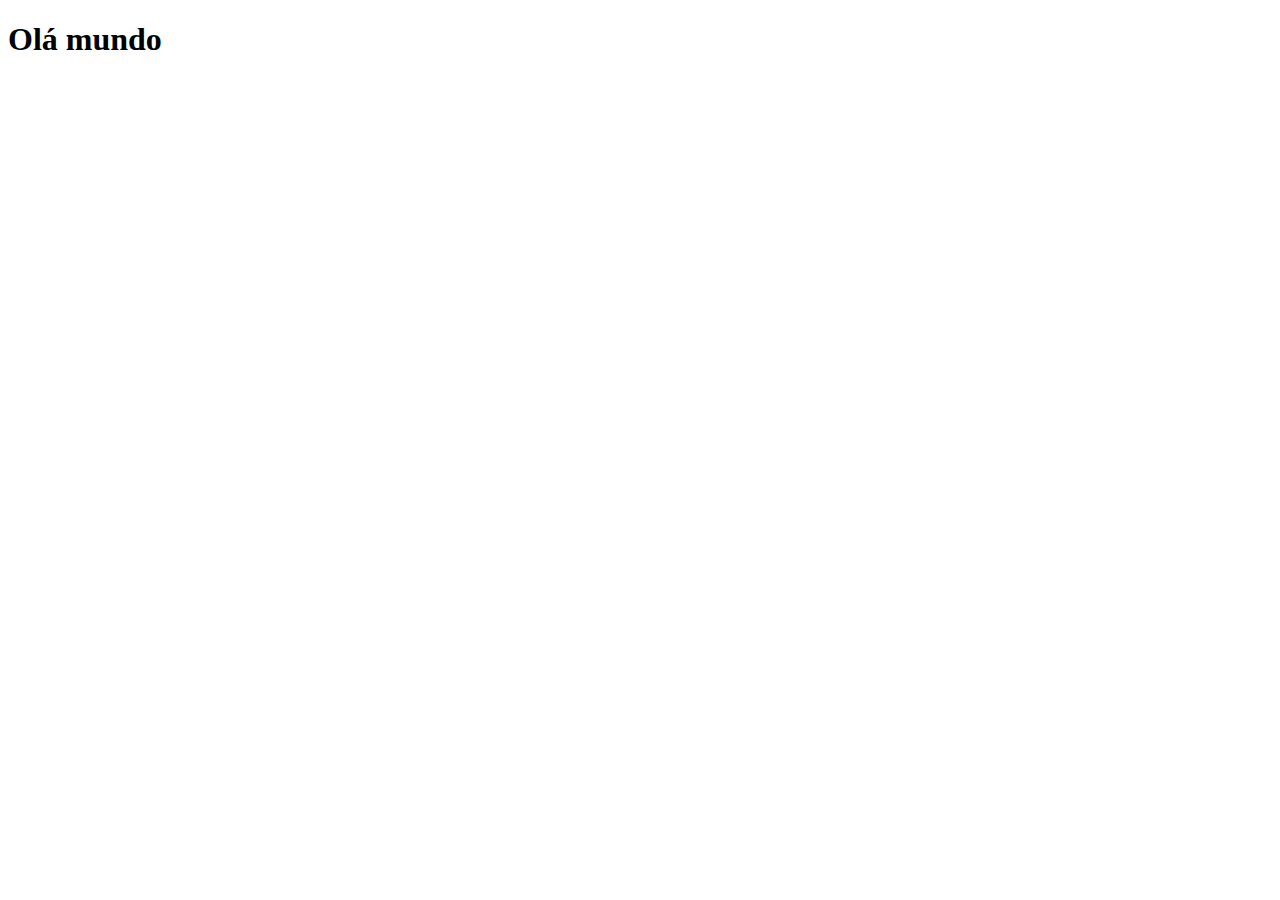
==== index.html @ 32af5d17 "Criei a pagina principal" ====
<!DOCTYPE html>
<html lang="pt-br">
<head>
    <meta charset="UTF-8">
    <meta name="viewport" content="width=device-width, initial-scale=1.0">
  <link rel="shortcut icon" href="__MACOSX/favicon.ico" type="image/x-icon">
    <title>Projeto redes sociais</title>
</head>
<body>
    <h1>Olá mundo</h1>
    
</body>
</html>
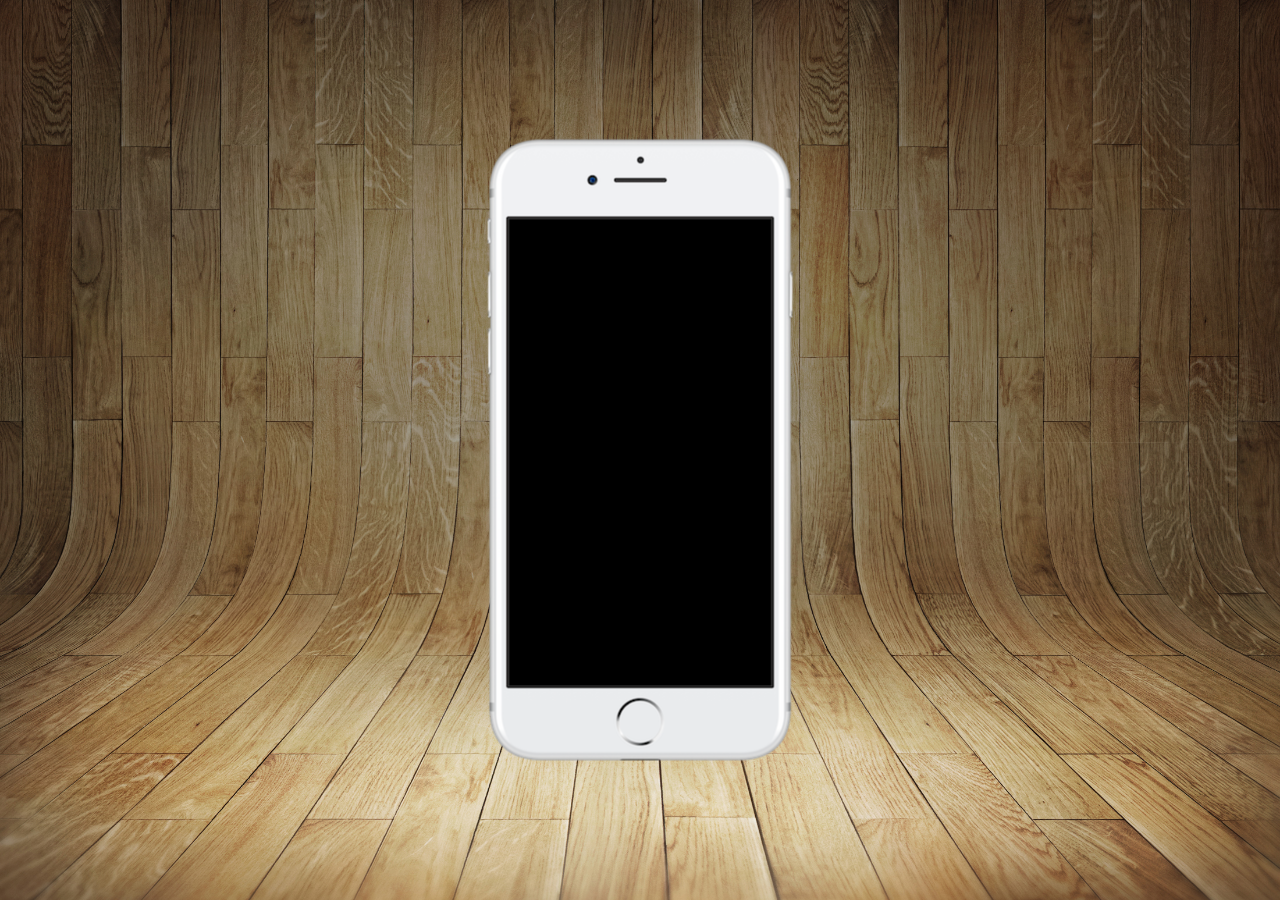
==== commit c60091ff: "Inicio projeto redes sociais" ====
--- a/index.html
+++ b/index.html
@@ -4,10 +4,18 @@
     <meta charset="UTF-8">
     <meta name="viewport" content="width=device-width, initial-scale=1.0">
   <link rel="shortcut icon" href="__MACOSX/favicon.ico" type="image/x-icon">
-    <title>Projeto redes sociais</title>
+  <link rel="stylesheet" href="estilos/style.css">  
+  <title>Projeto redes sociais</title>
 </head>
 <body>
-    <h1>Olá mundo</h1>
+    <main>
+        <section id="telefone">
+
+        </section>
+        <section id="redes-sociais">
+
+        </section>
+    </main>
     
 </body>
 </html>--- a/estilos/style.css
+++ b/estilos/style.css
@@ -0,0 +1,35 @@
+@charset "UTF-8";
+
+*{
+    margin: 0px;
+    padding: 0px;
+    font-family: Arial, Helvetica, sans-serif;
+}
+body{
+    height: 100vh;
+    width: 100vw;
+    background-color: black;
+}
+body{
+    background: url(../__MACOSX/pacote-d013/imagens/fundo-madeira.jpg) no-repeat top center;
+background-size: cover;
+background-attachment: fixed;
+
+}
+
+main{
+    position: relative;
+    height: 100vh;
+    position: relative;
+    
+}
+section#telefone{
+    position: absolute;
+    top: 50%;
+    left: 50%;
+    transform: translate(-50%, -50%);
+    height: 627px;
+    width: 311px;
+    
+    background: url(../__MACOSX/pacote-d013/imagens/frame-iphone.png) no-repeat;
+}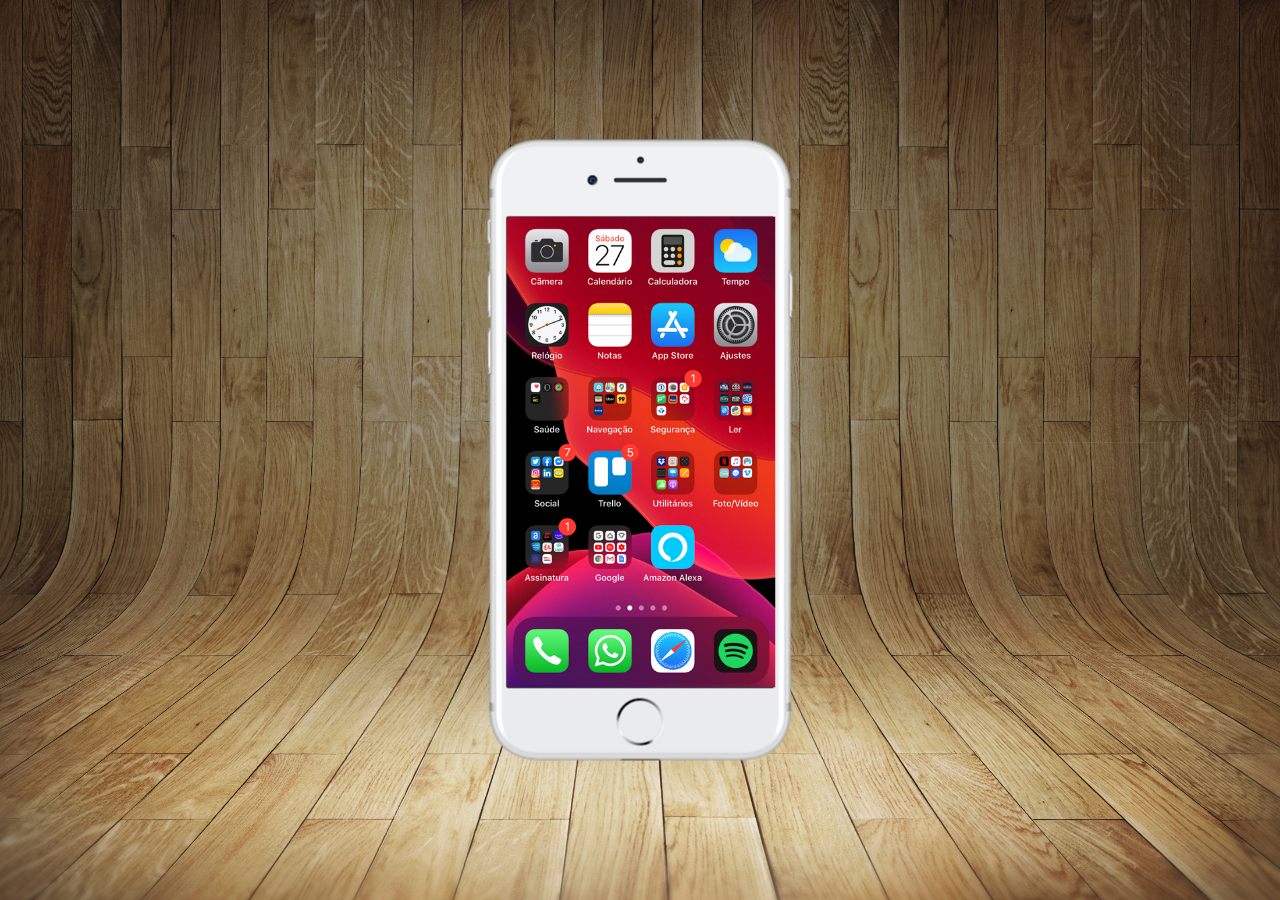
==== commit e100a075: "Iframe tela" ====
--- a/index.html
+++ b/index.html
@@ -10,6 +10,7 @@
 <body>
     <main>
         <section id="telefone">
+            <iframe src="home.html" name="tela" id="tela" frameborder="0"></iframe>
 
         </section>
         <section id="redes-sociais">
--- a/estilos/style.css
+++ b/estilos/style.css
@@ -32,4 +32,11 @@
     width: 311px;
     
     background: url(../__MACOSX/pacote-d013/imagens/frame-iphone.png) no-repeat;
+}
+iframe#tela{
+    position: relative;
+    top: 80px;
+    left: 22px;
+    width: 269px;
+    height: 471px;
 }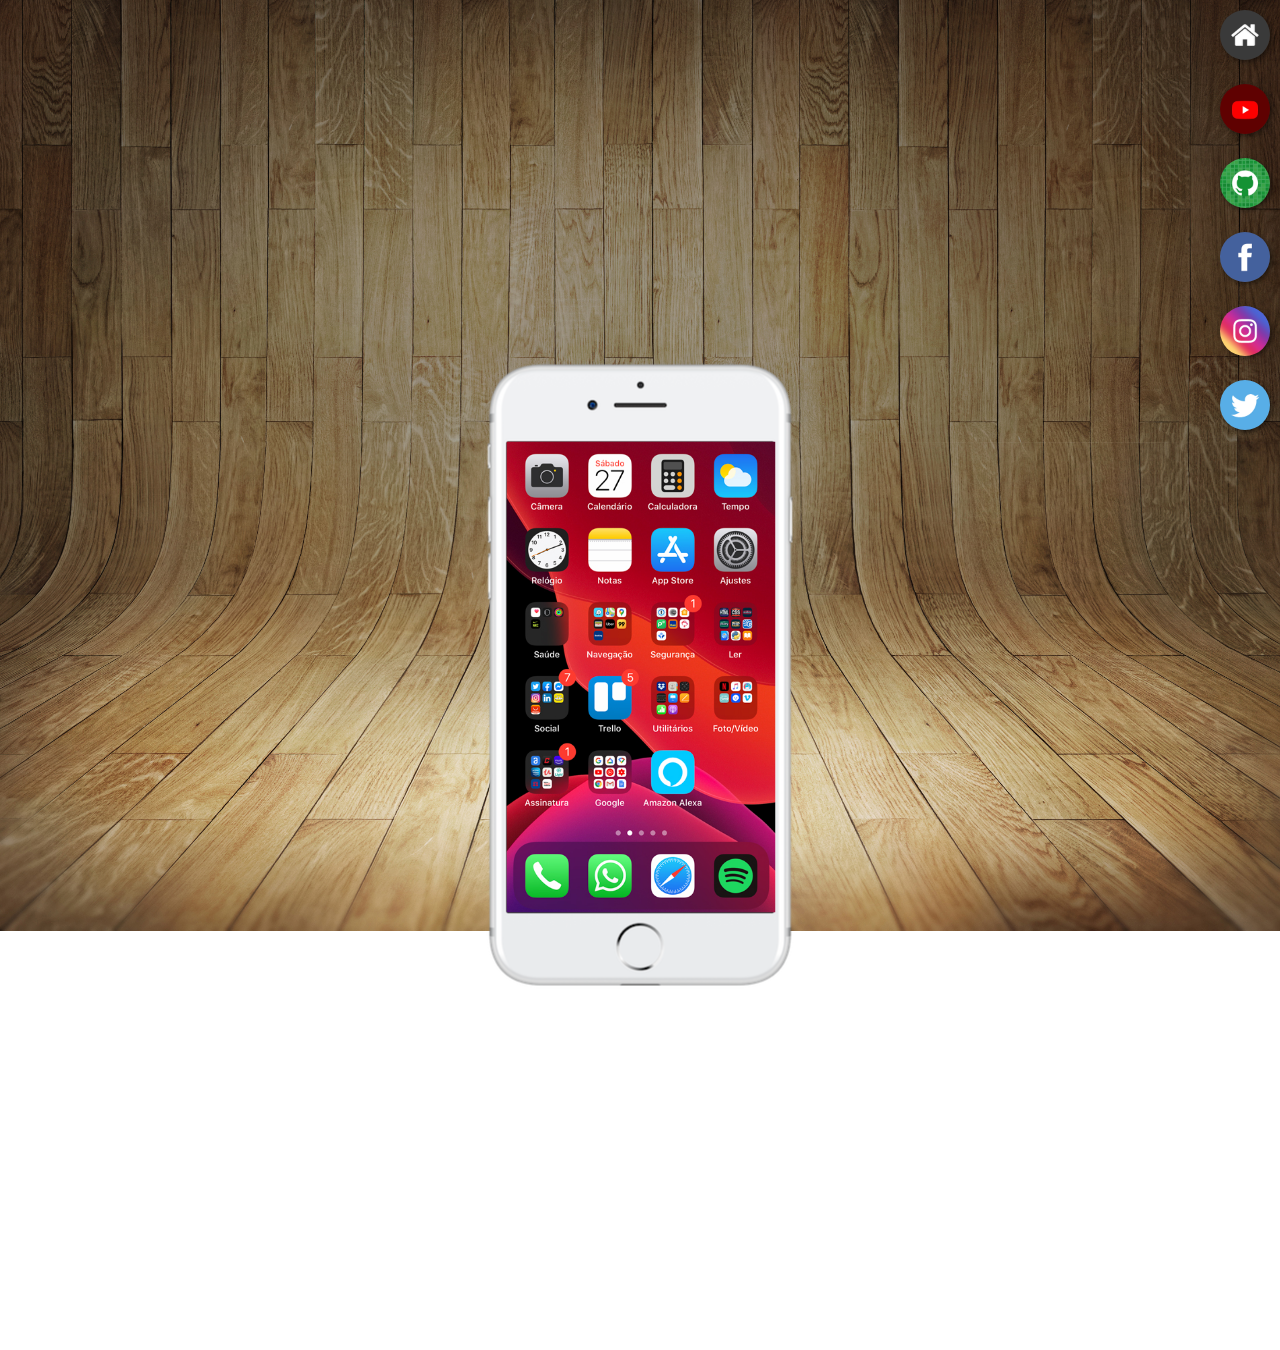
==== commit c280f1f7: "Criei botões na lateral" ====
--- a/index.html
+++ b/index.html
@@ -10,10 +10,18 @@
 <body>
     <main>
         <section id="telefone">
-            <iframe src="home.html" name="tela" id="tela" frameborder="0"></iframe>
+            <iframe src="home.html" name="tela" id="tela" frameborder="0">
+                Seu navegador não é compativel!
+            </iframe>
 
         </section>
         <section id="redes-sociais">
+            <a href="#" target="tela"><img src="__MACOSX/pacote-d013/imagens/logo-home.jpg" alt=""></a><br>
+            <a href="#" target="tela"><img src="__MACOSX/pacote-d013/imagens/logo-youtube.jpg" alt=""></a><br>
+            <a href="#" target="tela"><img src="__MACOSX/pacote-d013/imagens/logo-github.jpg" alt=""></a><br>
+            <a href="#" target="tela"><img src="__MACOSX/pacote-d013/imagens/logo-facebook.jpg" alt=""></a><br>
+            <a href="#" target="tela"><img src="__MACOSX/pacote-d013/imagens/logo-instagram.jpg" alt=""></a><br>
+            <a href="#" target="tela"><img src="__MACOSX/pacote-d013/imagens/logo-twitter.jpg" alt=""></a>
 
         </section>
     </main>
--- a/estilos/style.css
+++ b/estilos/style.css
@@ -19,8 +19,8 @@
 
 main{
     position: relative;
-    height: 100vh;
-    position: relative;
+    height: 150vh;
+    
     
 }
 section#telefone{
@@ -39,4 +39,20 @@
     left: 22px;
     width: 269px;
     height: 471px;
+}
+section#redes-sociais{
+    text-align: right;
+}
+section#redes-sociais img{
+    width: 50px;
+    margin: 10px;
+    border-radius: 50%;
+    box-shadow: 2px 2px 5px rgba(0, 0, 0, 0.479);
+    box-sizing: border-box;
+}
+section#redes-sociais img:hover{
+    border: 2px solid white;
+    transform: translate(-3px, -3px );
+    box-shadow: 5px 5px 10px rgba(0, 0, 0, 0.719);
+    transition: transform 0.5, border 1s;
 }